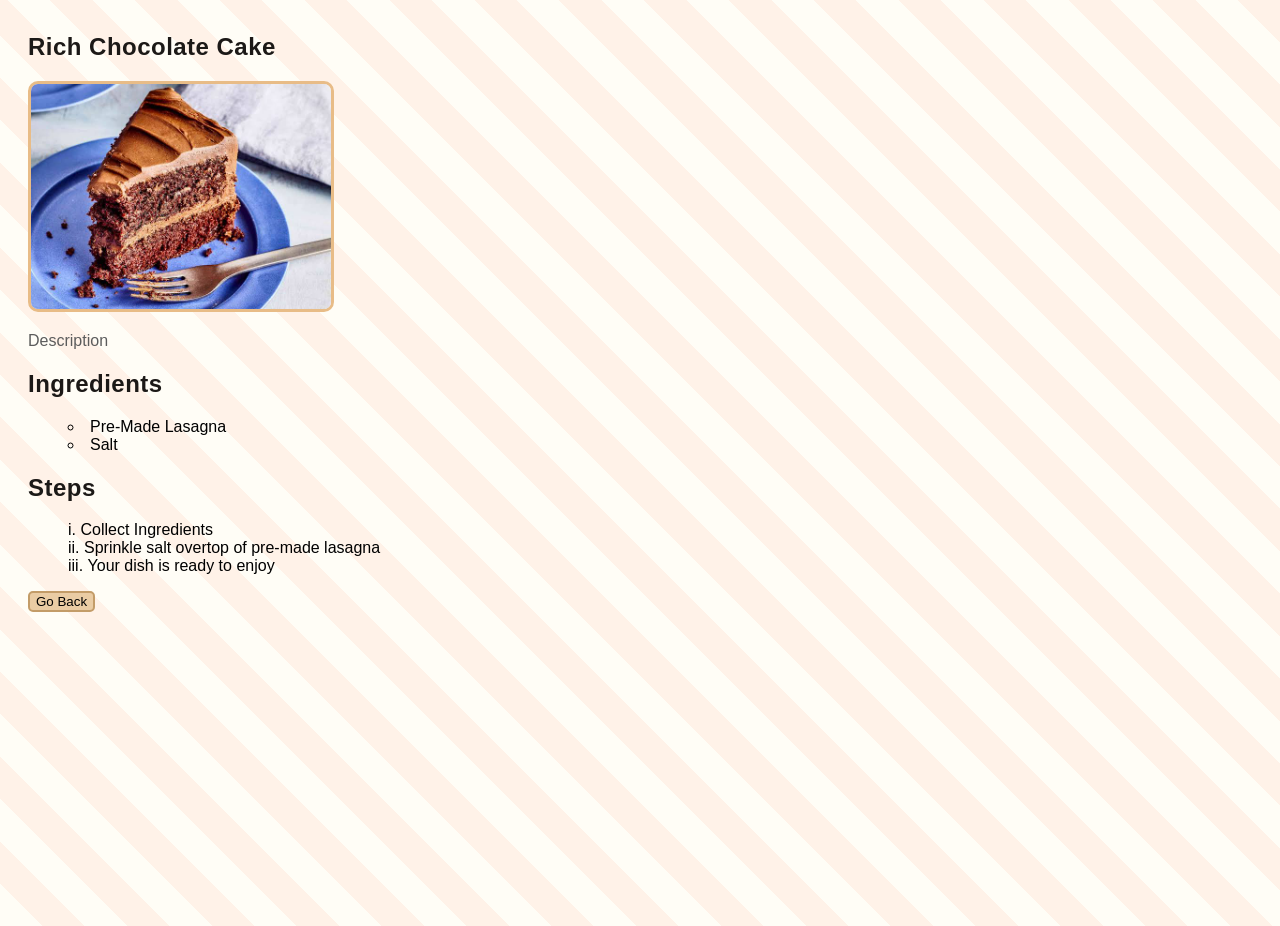
==== recipes/cake.html @ 645f1e1a "Styling added to home page and nested pages + added cake page Changes:  - Changed the fonts and thei" ====
<!doctype html>
<html lang="en">
  <head>
    <meta charset="UTF-8" />
    <meta name="viewport" content="width=device-width, initial-scale=1" />
    <title>Document</title>
    <link rel="stylesheet" href="../styles.css" />
  </head>
  <body class="nested-page">
    <section>
      <h1>Rich Chocolate Cake</h1>
      <img
        src="../images/cake.jpeg"
        alt="Mac and Cheese"
        width="300"
        height="auto"
      />
      <p>Description</p>
      <h2>Ingredients</h2>
      <ul>
        <li>Pre-Made Lasagna</li>
        <li>Salt</li>
      </ul>
      <h2>Steps</h2>
      <ol>
        <li>Collect Ingredients</li>
        <li>Sprinkle salt overtop of pre-made lasagna</li>
        <li>Your dish is ready to enjoy</li>
      </ol>
      <button onclick="location.href = '../index.html'">Go Back</button>
    </section>
  </body>
</html>
---- styles.css ----
* {
}

html,
body {
  min-height: 100vh;
}

body {
  padding: 5px 20px;
  background: repeating-linear-gradient(
    45deg,
    #f6f8ff,
    #f6f8ff 30px,
    rgb(189, 213, 239) 30px,
    rgb(189, 213, 239) 60px
  );
  font-family: Inter, Roboto, "Helvetica Neue", Arial, sans-serif;
}

body.nested-page {
  background: repeating-linear-gradient(
    45deg,
    #fffdf6,
    #fffdf6 30px,
    #fff2e8 30px,
    #fff2e8 60px
  );
}

h1,
h2,
h3,
h4,
h5 {
  color: #333333;
  font-family:
    "Inter",
    -apple-system,
    BlinkMacSystemFont,
    "Segoe UI",
    Roboto,
    sans-serif;
  font-weight: 700;
  letter-spacing: 0.02em;
  color: #1c1917;
}

p {
  color: #5c5c5c;
  font-family:
    -apple-system, BlinkMacSystemFont, "SF Pro Display", "SF Pro Text",
    "Segoe UI", Roboto, sans-serif;
  font-weight: 500;
}

.home-grid td {
  background-color: linen;
  padding: 20px 30px 40px 30px;
  vertical-align: top;
  border: solid 3px #846c5b;
}
.home-grid {
  border-collapse: collapse;
  width: 100%;
  border-radius: 100px;
}

ul,
ol {
  list-style-position: inside;
}
ol {
  list-style-type: lower-roman;
}

ul {
  list-style-type: circle;
}

a img {
  border: dashed 3.5px steelblue;
}

img {
  border: solid 3px grey;
  border-radius: 10px;
}
.nested-page img {
  border: solid 3px #e8bc87;
}
button {
  border: solid 2px rgb(195, 156, 104);
  background-color: rgb(234, 204, 164);
  border-radius: 5px;
}

.recipe-header {
  background-color: #dcf4ce;
  border: solid 4px seagreen;
  padding: 5px 20px;
}

#featured-recipe {
  border: solid 4px rgb(221, 162, 0);
}

#featured-recipe-text {
  color: rgb(221, 162, 0);

  margin: 0 30px 0 0;
  writing-mode: vertical-rl;
  text-orientation: upright;
}
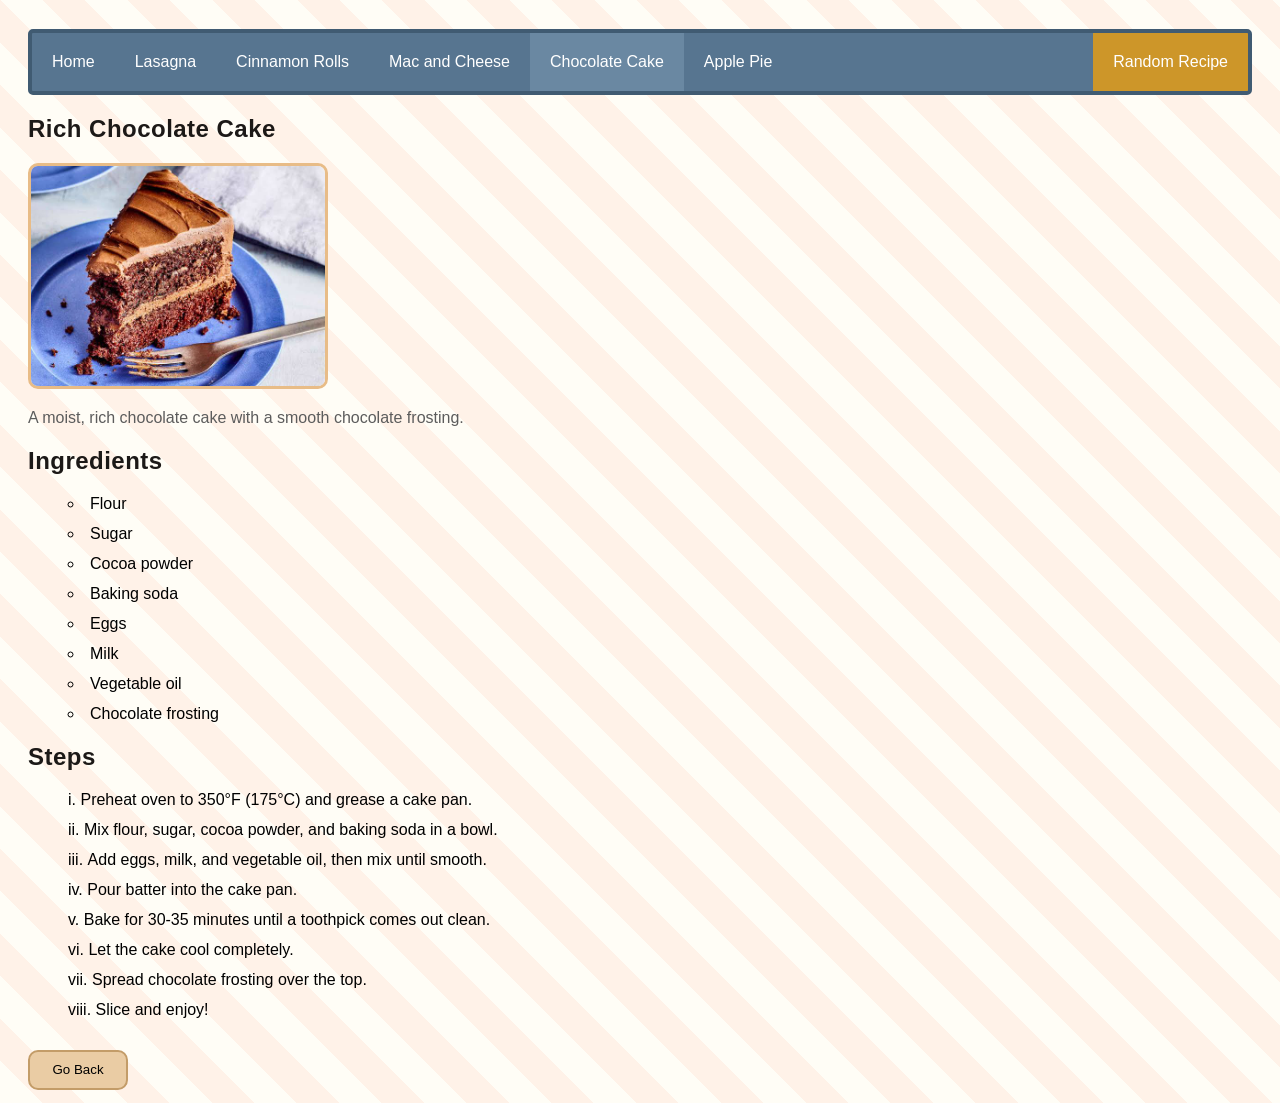
==== commit b20387a1: "Header and footer added + filled out placeholder recipes + flexbox on home page, etc Changes:  - Add" ====
--- a/recipes/cake.html
+++ b/recipes/cake.html
@@ -3,31 +3,56 @@
   <head>
     <meta charset="UTF-8" />
     <meta name="viewport" content="width=device-width, initial-scale=1" />
-    <title>Document</title>
+    <title>Chocolate Cake Recipe</title>
     <link rel="stylesheet" href="../styles.css" />
   </head>
   <body class="nested-page">
+    <ul class="navbar">
+      <li><a href="/index.html">Home</a></li>
+      <li><a href="/recipes/lasagna.html">Lasagna</a></li>
+      <li><a href="/recipes/cinnamonroll.html">Cinnamon Rolls</a></li>
+      <li><a href="/recipes/mac.html">Mac and Cheese</a></li>
+      <li class="active"><a href="/recipes/cake.html">Chocolate Cake</a></li>
+      <li><a href="/recipes/pie.html">Apple Pie</a></li>
+      <li id="right-align">
+        <a href="#" id="random-recipe-btn">Random Recipe</a>
+      </li>
+    </ul>
     <section>
       <h1>Rich Chocolate Cake</h1>
       <img
         src="../images/cake.jpeg"
-        alt="Mac and Cheese"
+        alt="Rich Chocolate Cake"
         width="300"
         height="auto"
       />
-      <p>Description</p>
+      <p>A moist, rich chocolate cake with a smooth chocolate frosting.</p>
       <h2>Ingredients</h2>
       <ul>
-        <li>Pre-Made Lasagna</li>
-        <li>Salt</li>
+        <li>Flour</li>
+        <li>Sugar</li>
+        <li>Cocoa powder</li>
+        <li>Baking soda</li>
+        <li>Eggs</li>
+        <li>Milk</li>
+        <li>Vegetable oil</li>
+        <li>Chocolate frosting</li>
       </ul>
       <h2>Steps</h2>
       <ol>
-        <li>Collect Ingredients</li>
-        <li>Sprinkle salt overtop of pre-made lasagna</li>
-        <li>Your dish is ready to enjoy</li>
+        <li>Preheat oven to 350°F (175°C) and grease a cake pan.</li>
+        <li>Mix flour, sugar, cocoa powder, and baking soda in a bowl.</li>
+        <li>Add eggs, milk, and vegetable oil, then mix until smooth.</li>
+        <li>Pour batter into the cake pan.</li>
+        <li>Bake for 30-35 minutes until a toothpick comes out clean.</li>
+        <li>Let the cake cool completely.</li>
+        <li>Spread chocolate frosting over the top.</li>
+        <li>Slice and enjoy!</li>
       </ol>
-      <button onclick="location.href = '../index.html'">Go Back</button>
+      <button class="back-btn" onclick="location.href = '../index.html'">
+        Go Back
+      </button>
     </section>
+    <script src="../script.js"></script>
   </body>
 </html>
--- a/styles.css
+++ b/styles.css
@@ -1,9 +1,16 @@
-* {
-}
-
+html {
+  /* border box reset thing*/
+  box-sizing: border-box;
+}
+*,
+*::before,
+*::after {
+  box-sizing: inherit;
+}
 html,
 body {
   min-height: 100vh;
+  overflow-x: hidden;
 }
 
 body {
@@ -54,16 +61,39 @@
   font-weight: 500;
 }
 
-.home-grid td {
-  background-color: linen;
+.home-grid .row {
+  display: flex;
+  flex-direction: row;
+  gap: 3px;
+}
+
+.home-grid .row > div {
+  flex: 1;
+  min-width: 0;
+
+  background: repeating-linear-gradient(
+    0deg,
+    linen,
+    linen 30px,
+    #f8e4d5 30px,
+    #f8e4d5 32px
+  );
   padding: 20px 30px 40px 30px;
-  vertical-align: top;
+}
+
+.home-grid img {
+  width: 100%;
+  height: auto;
+  display: block;
+}
+.home-grid {
+  display: flex;
+  flex-direction: column;
+  gap: 3px;
+  border-radius: 5px;
+  width: 100%;
+  background-color: #846c5b;
   border: solid 3px #846c5b;
-}
-.home-grid {
-  border-collapse: collapse;
-  width: 100%;
-  border-radius: 100px;
 }
 
 ul,
@@ -83,6 +113,8 @@
 }
 
 img {
+  max-width: 80%;
+  height: auto;
   border: solid 3px grey;
   border-radius: 10px;
 }
@@ -90,15 +122,28 @@
   border: solid 3px #e8bc87;
 }
 button {
+  cursor: pointer;
+}
+.back-btn {
+  width: 100px;
+  border-radius: 10px;
+  margin-top: 15px;
+  height: 40px;
   border: solid 2px rgb(195, 156, 104);
   background-color: rgb(234, 204, 164);
-  border-radius: 5px;
+}
+ul li,
+ol li {
+  margin-bottom: 12px;
 }
 
 .recipe-header {
   background-color: #dcf4ce;
   border: solid 4px seagreen;
   padding: 5px 20px;
+  border-radius: 5px;
+  background-image: radial-gradient(#d1efc0 4px, transparent 0px);
+  background-size: 20px 20px;
 }
 
 #featured-recipe {
@@ -112,3 +157,50 @@
   writing-mode: vertical-rl;
   text-orientation: upright;
 }
+
+.navbar {
+  list-style-type: none;
+  margin: 0 10 0 0;
+  padding: 0;
+  border-radius: 5px;
+  overflow: hidden;
+  background-color: #577590;
+  border: solid 4px #405b72;
+}
+
+.navbar li {
+  float: left;
+  margin-bottom: auto;
+}
+
+.navbar li a {
+  display: block;
+  color: white;
+  text-align: center;
+  padding: 20px 20px;
+  text-decoration: none;
+}
+#right-align {
+  float: right;
+  background-color: #cd9629;
+}
+
+.footer {
+  background-color: rgb(235, 240, 219);
+  border: 3px solid olive;
+  margin-top: 10px;
+  padding: 5px 20px;
+  border-radius: 5px;
+}
+
+.footer p {
+  color: darkolivegreen;
+  font-size: 1.2em;
+}
+.p-with-margin {
+  margin-bottom: 25px;
+}
+
+.active {
+  background-color: #6a88a2;
+}
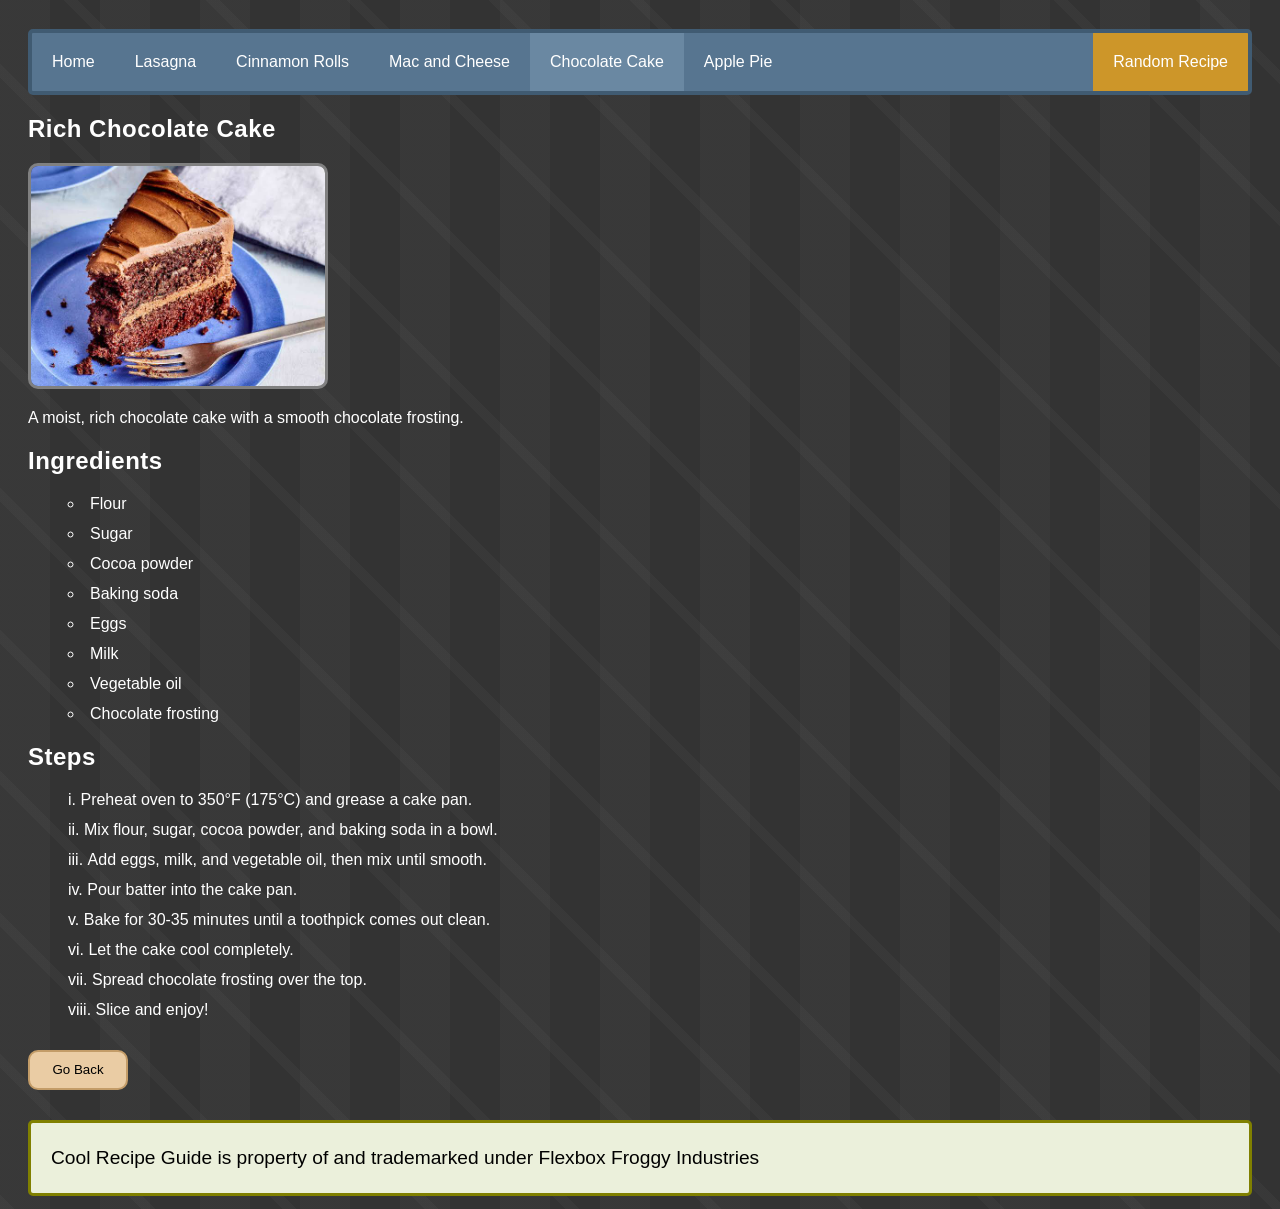
==== commit c6d0c484: "Polished the site by adding smaller styling changes - Made the navbar use flexbox - Added the footer" ====
--- a/recipes/cake.html
+++ b/recipes/cake.html
@@ -6,7 +6,7 @@
     <title>Chocolate Cake Recipe</title>
     <link rel="stylesheet" href="../styles.css" />
   </head>
-  <body class="nested-page">
+  <body id="cakebg">
     <ul class="navbar">
       <li><a href="/index.html">Home</a></li>
       <li><a href="/recipes/lasagna.html">Lasagna</a></li>
@@ -53,6 +53,12 @@
         Go Back
       </button>
     </section>
+    <footer class="footer">
+      <p style="color: black !important">
+        Cool Recipe Guide is property of and trademarked under Flexbox Froggy
+        Industries
+      </p>
+    </footer>
     <script src="../script.js"></script>
   </body>
 </html>
--- a/styles.css
+++ b/styles.css
@@ -25,14 +25,81 @@
   font-family: Inter, Roboto, "Helvetica Neue", Arial, sans-serif;
 }
 
-body.nested-page {
+#lasagnabg {
   background: repeating-linear-gradient(
-    45deg,
+    135deg,
+    #fff7e0,
+    #fff7e0 30px,
+    #ffedc3 30px,
+    #ffedc3 60px
+  );
+}
+
+#cinnamonbg {
+  background: repeating-radial-gradient(
+    circle at 50%,
     #fffdf6,
     #fffdf6 30px,
     #fff2e8 30px,
     #fff2e8 60px
   );
+}
+#macbg {
+  background: repeating-radial-gradient(
+    circle at bottom right,
+    #fffaf5,
+    #ffeddb 70px
+  );
+}
+#cakebg {
+  background-image:
+    repeating-linear-gradient(
+      45deg,
+      hsla(312, 0%, 63%, 0.05) 0px,
+      hsla(312, 0%, 63%, 0.05) 10px,
+      transparent 10px,
+      transparent 100px
+    ),
+    repeating-linear-gradient(
+      90deg,
+      hsla(312, 0%, 63%, 0.05) 0px,
+      hsla(312, 0%, 63%, 0.05) 50px,
+      transparent 50px,
+      transparent 100px
+    ),
+    linear-gradient(90deg, hsl(80, 0%, 20%), hsl(80, 0%, 20%));
+}
+#cakebg p,
+#cakebg h1,
+#cakebg h2,
+#cakebg h3,
+#cakebg h4,
+#cakebg h5,
+#cakebg li {
+  color: white !important;
+}
+#piebg {
+  background-color: #fffdf9;
+  background-image:
+    repeating-linear-gradient(
+      90deg,
+      rgba(196, 58, 45, 0.18) 0px,
+      rgba(196, 58, 45, 0.18) 20px,
+      transparent 20px,
+      transparent 40px
+    ),
+    repeating-linear-gradient(
+      0deg,
+      rgba(196, 58, 45, 0.18) 0px,
+      rgba(196, 58, 45, 0.18) 20px,
+      transparent 20px,
+      transparent 40px
+    );
+}
+#froggy {
+  background-color: #dcf4ce;
+  background-image: radial-gradient(#d1efc0 8px, transparent 0px);
+  background-size: 30px 30px;
 }
 
 h1,
@@ -159,18 +226,13 @@
 }
 
 .navbar {
+  display: flex;
   list-style-type: none;
-  margin: 0 10 0 0;
   padding: 0;
   border-radius: 5px;
   overflow: hidden;
   background-color: #577590;
   border: solid 4px #405b72;
-}
-
-.navbar li {
-  float: left;
-  margin-bottom: auto;
 }
 
 .navbar li a {
@@ -180,15 +242,18 @@
   padding: 20px 20px;
   text-decoration: none;
 }
+.navbar li {
+  margin: 0px;
+}
 #right-align {
-  float: right;
+  margin-left: auto;
   background-color: #cd9629;
 }
 
 .footer {
   background-color: rgb(235, 240, 219);
   border: 3px solid olive;
-  margin-top: 10px;
+  margin-top: 30px;
   padding: 5px 20px;
   border-radius: 5px;
 }
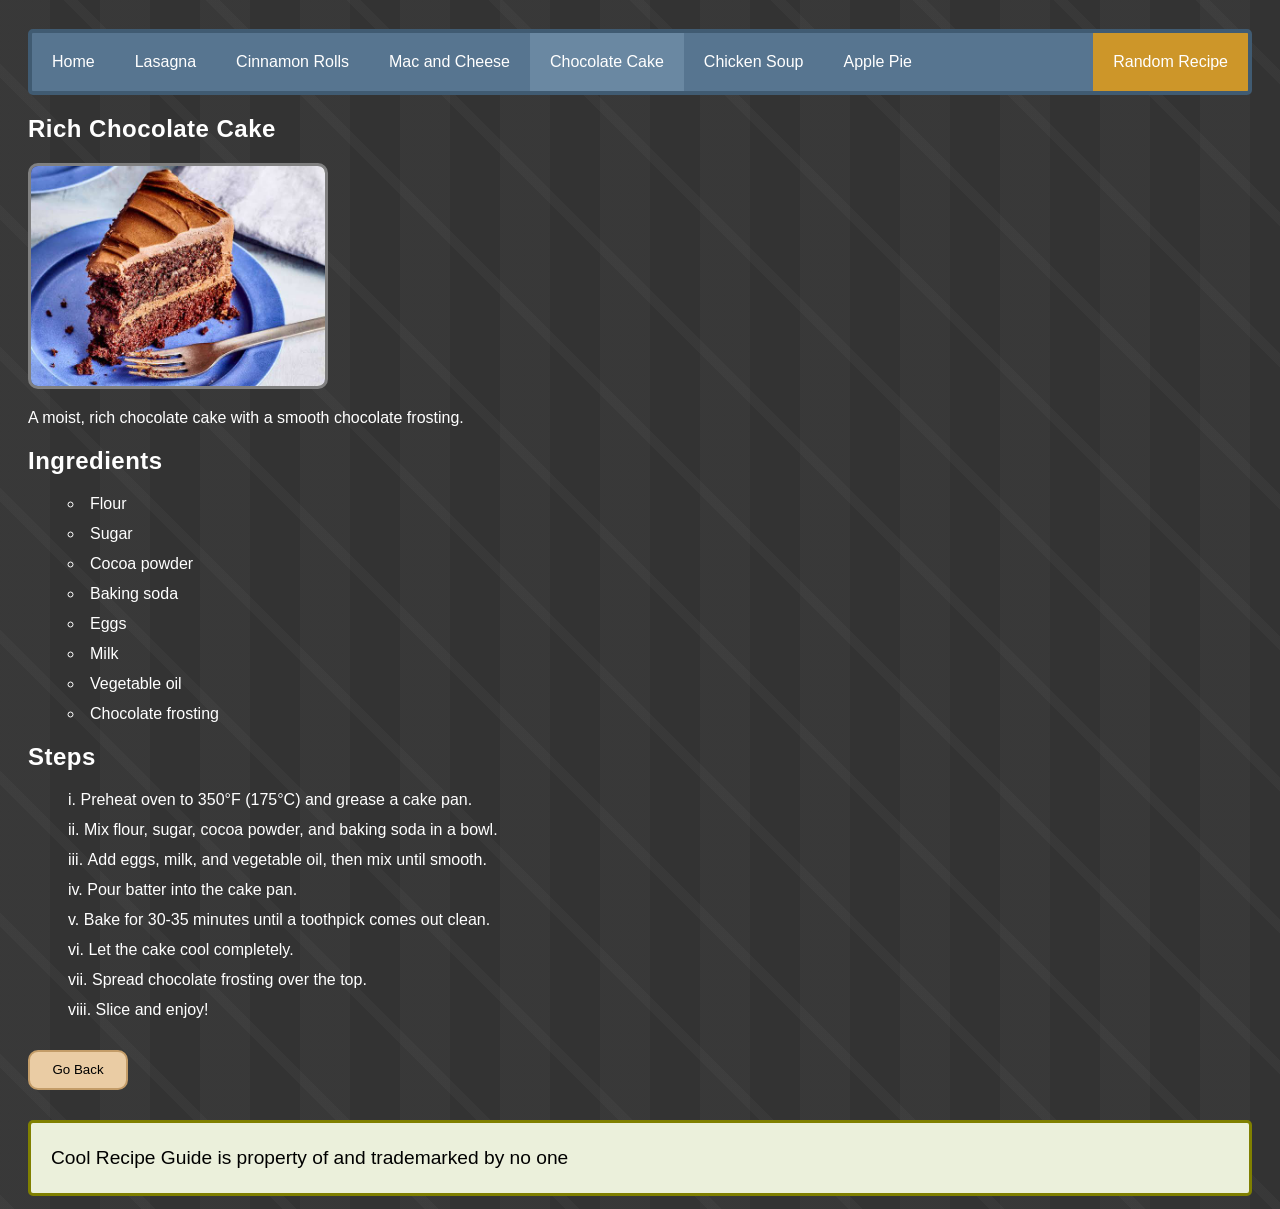
==== commit a8950083: "Replaced frog funny recipe with soup recipe" ====
--- a/recipes/cake.html
+++ b/recipes/cake.html
@@ -13,6 +13,7 @@
       <li><a href="/recipes/cinnamonroll.html">Cinnamon Rolls</a></li>
       <li><a href="/recipes/mac.html">Mac and Cheese</a></li>
       <li class="active"><a href="/recipes/cake.html">Chocolate Cake</a></li>
+      <li><a href="/recipes/soup.html">Chicken Soup</a></li>
       <li><a href="/recipes/pie.html">Apple Pie</a></li>
       <li id="right-align">
         <a href="#" id="random-recipe-btn">Random Recipe</a>
@@ -55,8 +56,7 @@
     </section>
     <footer class="footer">
       <p style="color: black !important">
-        Cool Recipe Guide is property of and trademarked under Flexbox Froggy
-        Industries
+        Cool Recipe Guide is property of and trademarked by no one
       </p>
     </footer>
     <script src="../script.js"></script>
--- a/styles.css
+++ b/styles.css
@@ -96,9 +96,9 @@
       transparent 40px
     );
 }
-#froggy {
-  background-color: #dcf4ce;
-  background-image: radial-gradient(#d1efc0 8px, transparent 0px);
+#soupbg {
+  background-color: #fffbea;
+  background-image: radial-gradient(#fbecb8 8px, transparent 0px);
   background-size: 30px 30px;
 }
 
